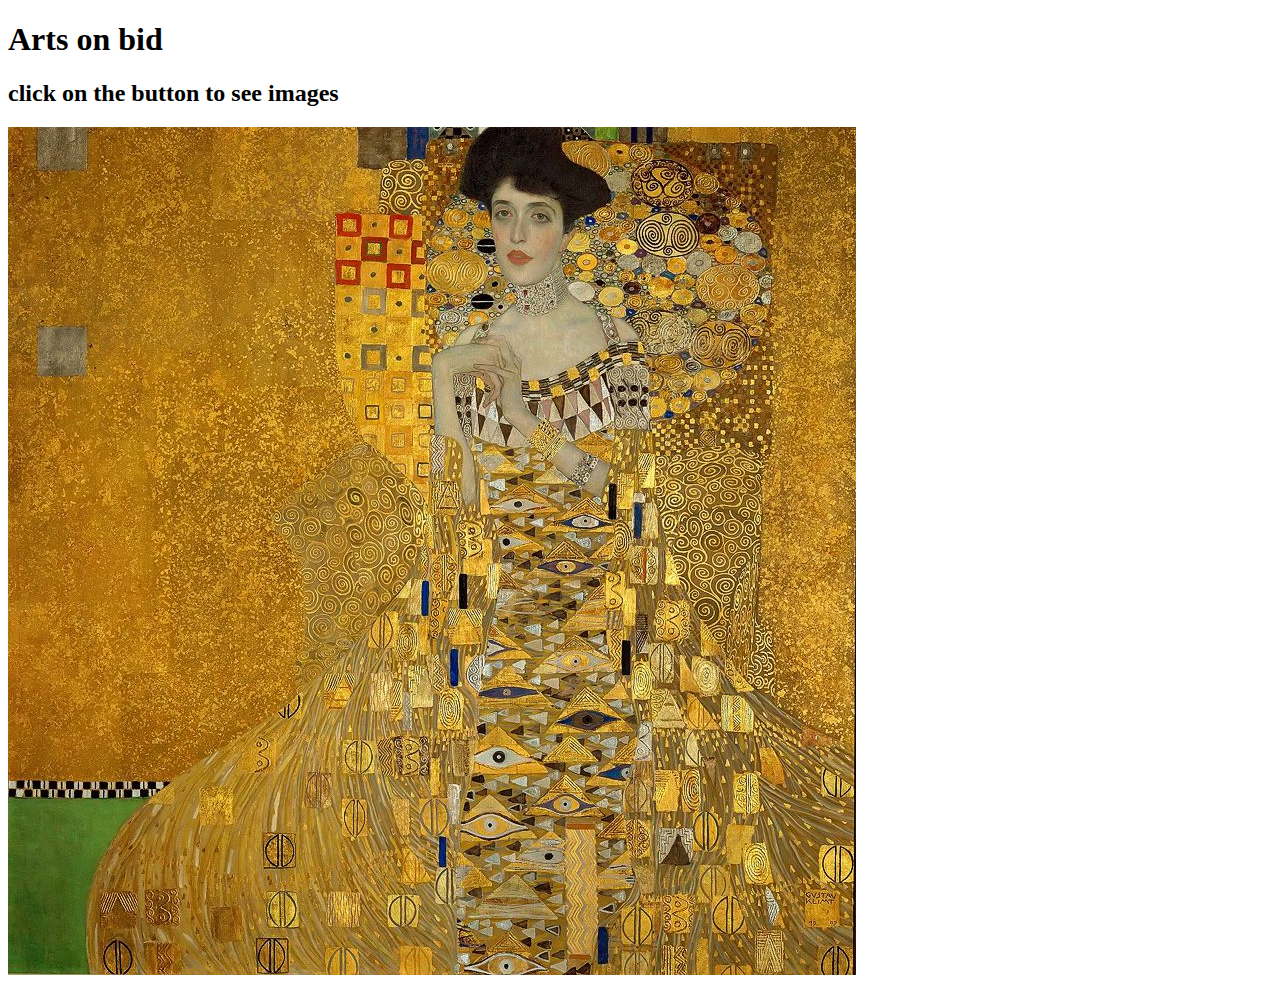
==== art.html @ 25b138c9 "changes" ====
<!DOCTYPE html>
<html lang="en">
<head>
    <style>
        /* set display for none for image*/
    |#image {
            display: none;
        }
    </style>
    <meta charset="UTF-8">
    <meta http-equiv="X-UA-Compatible" content="IE=edge">
    <meta name="viewport" content="width=git  add, initial-scale=1.0">
    <title>document</title>
</head>
<body>
    <div>
        <h1>Arts on bid</h1>
        <h2>click on the button to see images</h2>
        <img id="top" src="./assets/images/Klimts-Most-Valuable-Painting.jpg" alt="">

    </div>
    
</body>
</html>
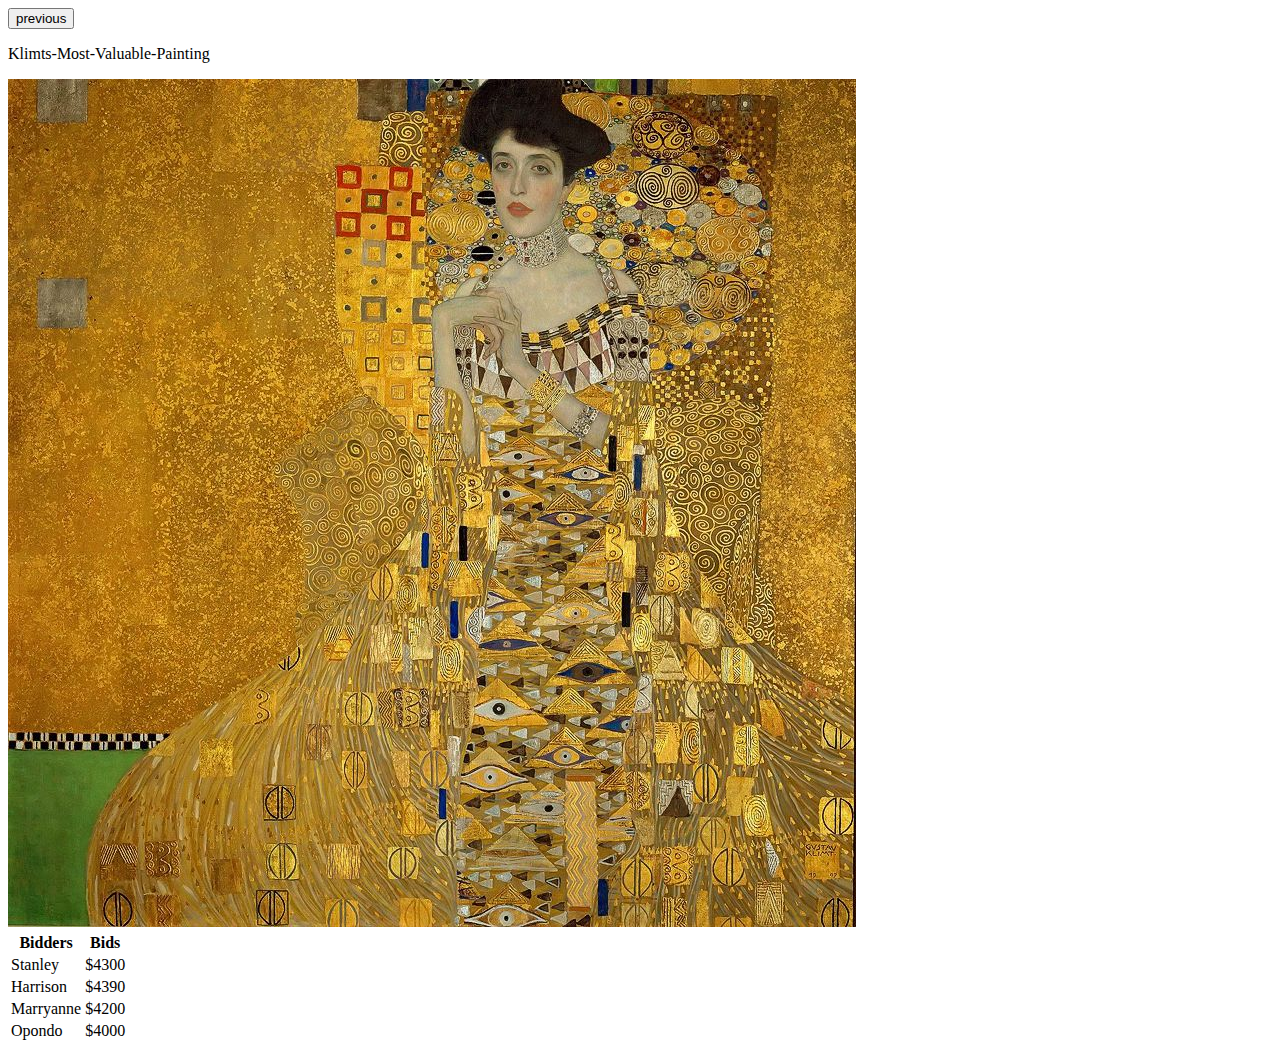
==== commit 6580610c: "changes" ====
--- a/art.html
+++ b/art.html
@@ -1,24 +1,43 @@
 <!DOCTYPE html>
 <html lang="en">
 <head>
-    <style>
-        /* set display for none for image*/
-    |#image {
-            display: none;
-        }
-    </style>
     <meta charset="UTF-8">
     <meta http-equiv="X-UA-Compatible" content="IE=edge">
-    <meta name="viewport" content="width=git  add, initial-scale=1.0">
-    <title>document</title>
+    <meta name="viewport" content="width=device-width, initial-scale=1.0">
+    <title>Art</title>
+    <link rel="stylesheet" href="./assets/css/art.css">
 </head>
 <body>
-    <div>
-        <h1>Arts on bid</h1>
-        <h2>click on the button to see images</h2>
-        <img id="top" src="./assets/images/Klimts-Most-Valuable-Painting.jpg" alt="">
+    <div class="first">
+        <button class="btn-one">previous</button>
+        <p>Klimts-Most-Valuable-Painting</p>
+        <div class="bidders">
+            <img src="./assets/images/Klimts-Most-Valuable-Painting.jpg">
+            <table>
+                <tr>
+                    <th>Bidders</th>
+                    <th>Bids</th>
+                </tr>
+                <tr>
+                    <td>Stanley</td>
+                    <td>$4300</td>
+                </tr>
+                <tr>
+                    <td>Harrison</td>
+                    <td>$4390</td>
+                </tr>
+                <tr>
+                    <td>Marryanne</td>
+                    <td>$4200</td>
+                </tr>
+                <tr>
+                    <td>Opondo</td>
+                    <td>$4000</td>
+                </tr>
+            </table>
+        </div>
+    </div>
 
-    </div>
     
 </body>
 </html>--- a/assets/css/art.css
+++ b/assets/css/art.css
@@ -0,0 +1 @@
+!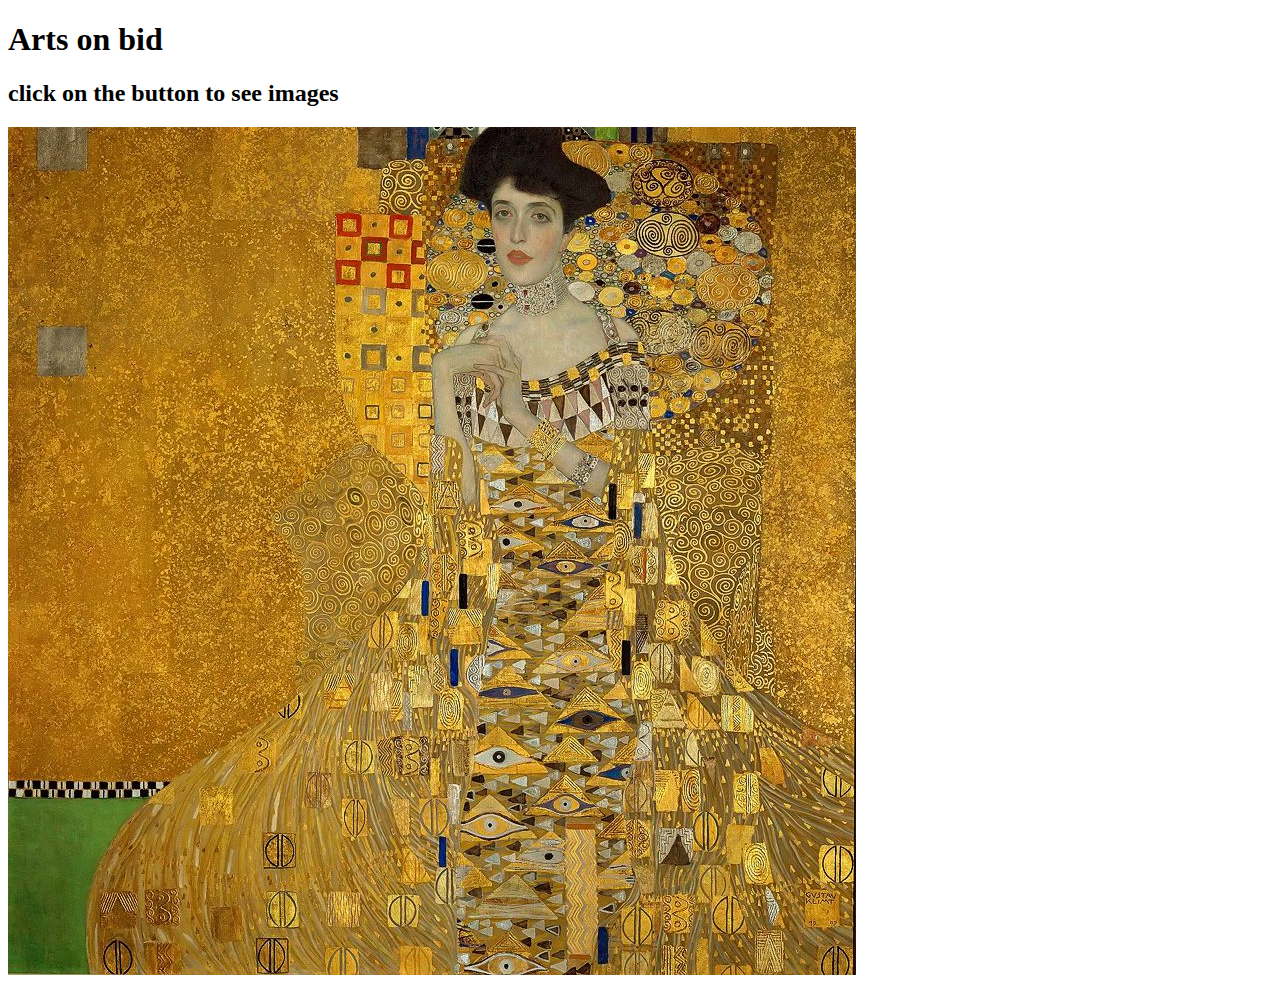
==== commit 2e741898: "Merge pull request #8 from Leestan360/art" ====
--- a/art.html
+++ b/art.html
@@ -1,43 +1,24 @@
 <!DOCTYPE html>
 <html lang="en">
 <head>
+    <style>
+        /* set display for none for image*/
+    |#image {
+            display: none;
+        }
+    </style>
     <meta charset="UTF-8">
     <meta http-equiv="X-UA-Compatible" content="IE=edge">
-    <meta name="viewport" content="width=device-width, initial-scale=1.0">
-    <title>Art</title>
-    <link rel="stylesheet" href="./assets/css/art.css">
+    <meta name="viewport" content="width=git  add, initial-scale=1.0">
+    <title>document</title>
 </head>
 <body>
-    <div class="first">
-        <button class="btn-one">previous</button>
-        <p>Klimts-Most-Valuable-Painting</p>
-        <div class="bidders">
-            <img src="./assets/images/Klimts-Most-Valuable-Painting.jpg">
-            <table>
-                <tr>
-                    <th>Bidders</th>
-                    <th>Bids</th>
-                </tr>
-                <tr>
-                    <td>Stanley</td>
-                    <td>$4300</td>
-                </tr>
-                <tr>
-                    <td>Harrison</td>
-                    <td>$4390</td>
-                </tr>
-                <tr>
-                    <td>Marryanne</td>
-                    <td>$4200</td>
-                </tr>
-                <tr>
-                    <td>Opondo</td>
-                    <td>$4000</td>
-                </tr>
-            </table>
-        </div>
+    <div>
+        <h1>Arts on bid</h1>
+        <h2>click on the button to see images</h2>
+        <img id="top" src="./assets/images/Klimts-Most-Valuable-Painting.jpg" alt="">
+
     </div>
-
     
 </body>
 </html>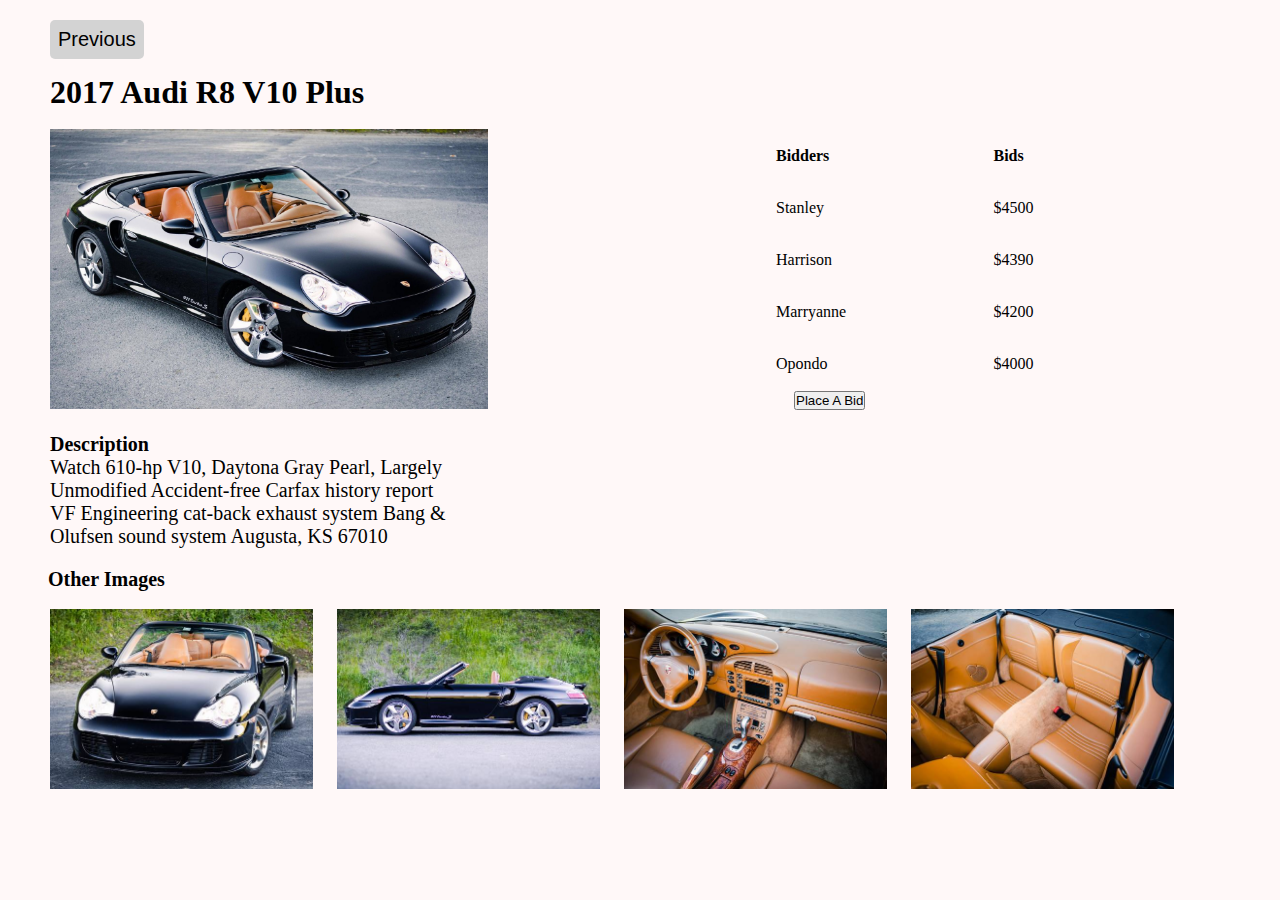
==== commit 3fd1e578: "changes made" ====
--- a/art.html
+++ b/art.html
@@ -1,24 +1,74 @@
 <!DOCTYPE html>
 <html lang="en">
 <head>
-    <style>
-        /* set display for none for image*/
-    |#image {
-            display: none;
-        }
-    </style>
     <meta charset="UTF-8">
     <meta http-equiv="X-UA-Compatible" content="IE=edge">
-    <meta name="viewport" content="width=git  add, initial-scale=1.0">
-    <title>document</title>
+    <meta name="viewport" content="width=device-width, initial-scale=1.0">
+    <title>Art</title>
+    <link rel="stylesheet" href="./assets/css/art.css">
 </head>
 <body>
-    <div>
-        <h1>Arts on bid</h1>
-        <h2>click on the button to see images</h2>
-        <img id="top" src="./assets/images/Klimts-Most-Valuable-Painting.jpg" alt="">
-
+    <div class="popUp">
+        <button class="btn1">Previous</button>
+        <div>
+          <h1>2017 Audi R8 V10 Plus</h1>
+          <br>
+          <div class="popBidders">
+              <div class="itemPop">
+                  <img src="./assets/images/37yAm1Xx-vnSfTf_Kgu-(edit).jpg"  height="280px" width="438">
+                  <h2>Description</h2>
+                  <p> Watch
+                    610-hp V10, Daytona Gray Pearl, Largely Unmodified
+                    
+                    Accident-free Carfax history report
+                    VF Engineering cat-back exhaust system
+                    Bang & Olufsen sound system
+                    Augusta, KS 67010</p>
+              </div>  
+              <div class="bidTable">
+                  <table>
+                      <tr>
+                          <th>Bidders</th>
+                          <th>Bids</th>
+                      </tr>
+                      <tr>
+                          <td>Stanley</td>
+                          <td>$4500</td>
+                      </tr>
+                      <tr>
+                          <td>Harrison</td>
+                          <td>$4390</td>
+                      </tr>
+                      <tr>
+                          <td>Marryanne</td>
+                          <td>$4200</td>
+                      </tr>
+                      <tr>
+                          <td>Opondo</td>
+                          <td>$4000</td>
+                      </tr>
+                  </table>
+                  <di>
+                    <a href="http://"><button id="bidOne">Place A Bid </button></a>
+                  </di>
+              </div>
+          </div>
+        </div>
+            
     </div>
-    
-</body>
-</html>+    <div class="otherImages">
+        <h2> Other Images </h2>
+        <br>
+        <div class="all_mages">
+            <img src="./assets/images/911 2.jpg" alt="Coming Soon" height="180" width="263">
+            <img src="./assets/images/911 3.jpg" alt="Coming Soon" height="180" width="263"> 
+            <img src="./assets/images/911 4.jpg" alt="Coming Soon" height="180" width="263">
+            <img src="./assets/images/911 5.jpg" alt="Coming Soon" height="180" width="263">
+          </div>
+          
+  
+      </div>
+  
+      
+  </body>
+  </html>--- a/assets/css/art.css
+++ b/assets/css/art.css
@@ -0,0 +1,109 @@
+* {
+  padding: 0;
+  margin: 0;
+  margin-left: 10px;
+  margin-right: 10px;
+}
+
+body {
+  background-color: #FFF8F8;
+}
+
+
+.popUp > .btn1 {
+  padding: 8px;
+  font-size: 20px;
+  margin: 20px;
+  background-color:lightgray;
+  cursor: pointer;
+  border: none;
+  border-radius: 5px;
+  margin-bottom: 15px;
+}
+
+.popUp > .popItems > h1 {
+  font-weight:550;
+  font-size: 25px;
+  margin-top: 15px;
+}
+
+.itemPop > img, h2, p {
+  margin-left:-10px;
+}
+
+
+.popUp > .popItems > .popBidders {
+  display: flex;
+  justify-content: space-between;
+}
+
+.popBidders {
+  display: flex;
+          
+}
+
+.popBidders > .itemPop {
+  width: 60%;
+
+}
+
+.popBidders > .itemPop > h2 {
+  margin-left: -10px;
+  margin-top: 20px;
+  font-weight: 550;
+  font-size: 20px;  
+
+}
+
+.popBidders > .itemPop > p {
+  margin-left: -10px;
+  font-size: 20px;
+  width: 60%;  
+
+}
+
+
+
+.popBidders > .bidTable {
+  width: 40%;
+}
+
+.bidTable > table {
+  border-spacing: 0 500;
+}
+
+th, td {
+  margin-left: 20px;
+  margin-right: 20px;
+  margin-bottom: 20px;
+  width: 220px;
+  height: 50px;
+  text-align: start;
+  
+}
+
+.bid2 {
+  padding: 6px;
+  text-align: start;
+  margin-top: 30px;
+  margin-left: -10px;
+
+}
+
+.otherImages > h2 {
+  margin-left: +18px;
+  margin-top: 20px;
+  font-weight: 550;
+  font-size: 20px;
+}
+
+.otherImages > .all_images {
+  display: grid;
+  grid-template-columns: repeat(4, 1fr);
+  margin-top: 2px;
+  
+}
+
+.otherImages > .all_images > img {
+  grid-gap: 20px;
+}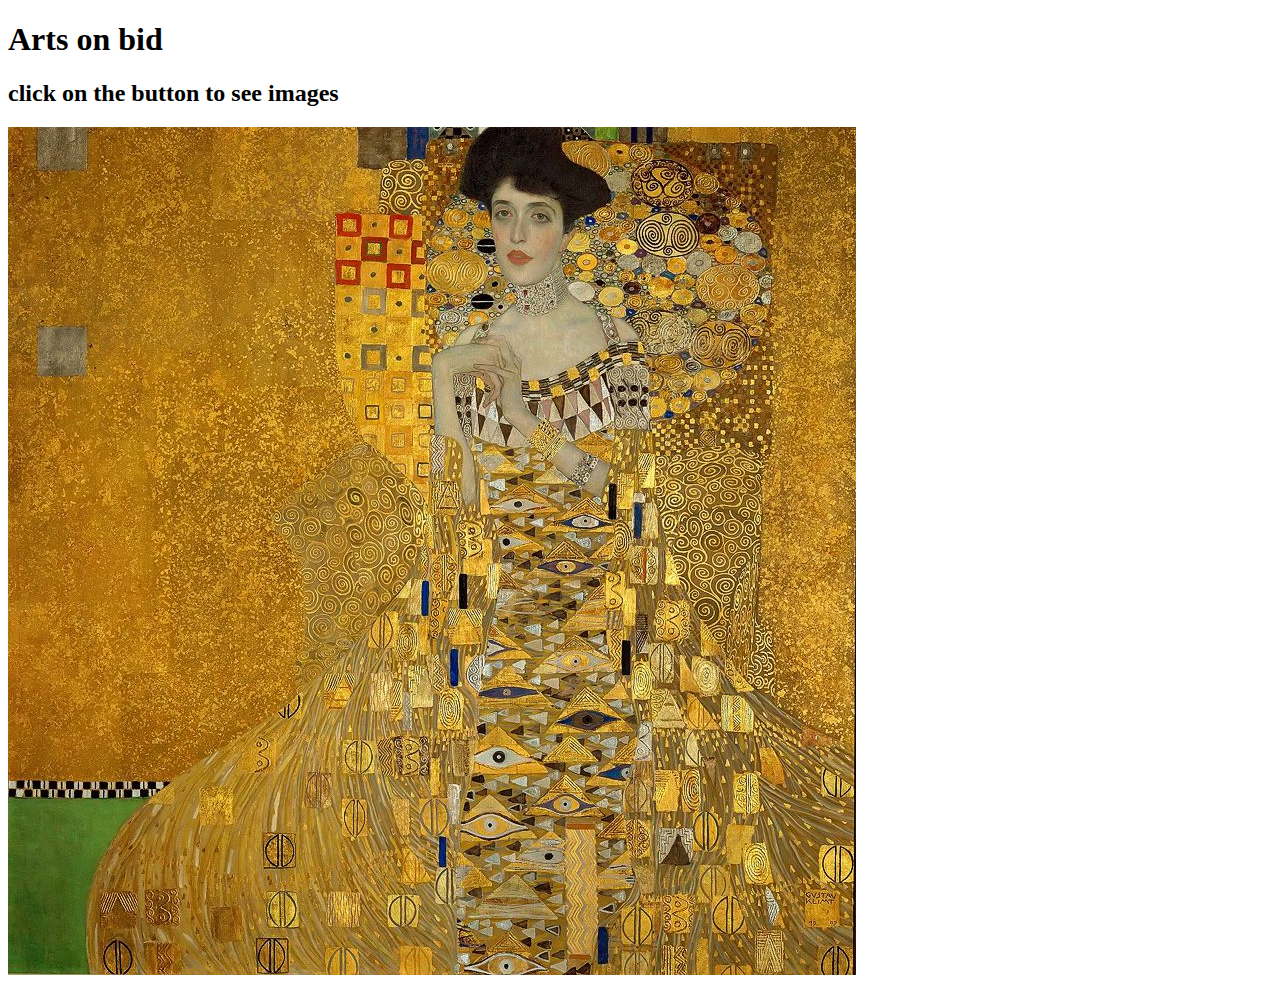
==== commit f1ec2b7f: "Merge branch 'main' into vehicles" ====
--- a/art.html
+++ b/art.html
@@ -1,74 +1,24 @@
 <!DOCTYPE html>
 <html lang="en">
 <head>
+    <style>
+        /* set display for none for image*/
+    |#image {
+            display: none;
+        }
+    </style>
     <meta charset="UTF-8">
     <meta http-equiv="X-UA-Compatible" content="IE=edge">
-    <meta name="viewport" content="width=device-width, initial-scale=1.0">
-    <title>Art</title>
-    <link rel="stylesheet" href="./assets/css/art.css">
+    <meta name="viewport" content="width=git  add, initial-scale=1.0">
+    <title>document</title>
 </head>
 <body>
-    <div class="popUp">
-        <button class="btn1">Previous</button>
-        <div>
-          <h1>2017 Audi R8 V10 Plus</h1>
-          <br>
-          <div class="popBidders">
-              <div class="itemPop">
-                  <img src="./assets/images/37yAm1Xx-vnSfTf_Kgu-(edit).jpg"  height="280px" width="438">
-                  <h2>Description</h2>
-                  <p> Watch
-                    610-hp V10, Daytona Gray Pearl, Largely Unmodified
-                    
-                    Accident-free Carfax history report
-                    VF Engineering cat-back exhaust system
-                    Bang & Olufsen sound system
-                    Augusta, KS 67010</p>
-              </div>  
-              <div class="bidTable">
-                  <table>
-                      <tr>
-                          <th>Bidders</th>
-                          <th>Bids</th>
-                      </tr>
-                      <tr>
-                          <td>Stanley</td>
-                          <td>$4500</td>
-                      </tr>
-                      <tr>
-                          <td>Harrison</td>
-                          <td>$4390</td>
-                      </tr>
-                      <tr>
-                          <td>Marryanne</td>
-                          <td>$4200</td>
-                      </tr>
-                      <tr>
-                          <td>Opondo</td>
-                          <td>$4000</td>
-                      </tr>
-                  </table>
-                  <di>
-                    <a href="http://"><button id="bidOne">Place A Bid </button></a>
-                  </di>
-              </div>
-          </div>
-        </div>
-            
+    <div>
+        <h1>Arts on bid</h1>
+        <h2>click on the button to see images</h2>
+        <img id="top" src="./assets/images/Klimts-Most-Valuable-Painting.jpg" alt="">
+
     </div>
-    <div class="otherImages">
-        <h2> Other Images </h2>
-        <br>
-        <div class="all_mages">
-            <img src="./assets/images/911 2.jpg" alt="Coming Soon" height="180" width="263">
-            <img src="./assets/images/911 3.jpg" alt="Coming Soon" height="180" width="263"> 
-            <img src="./assets/images/911 4.jpg" alt="Coming Soon" height="180" width="263">
-            <img src="./assets/images/911 5.jpg" alt="Coming Soon" height="180" width="263">
-          </div>
-          
-  
-      </div>
-  
-      
-  </body>
-  </html>+    
+</body>
+</html>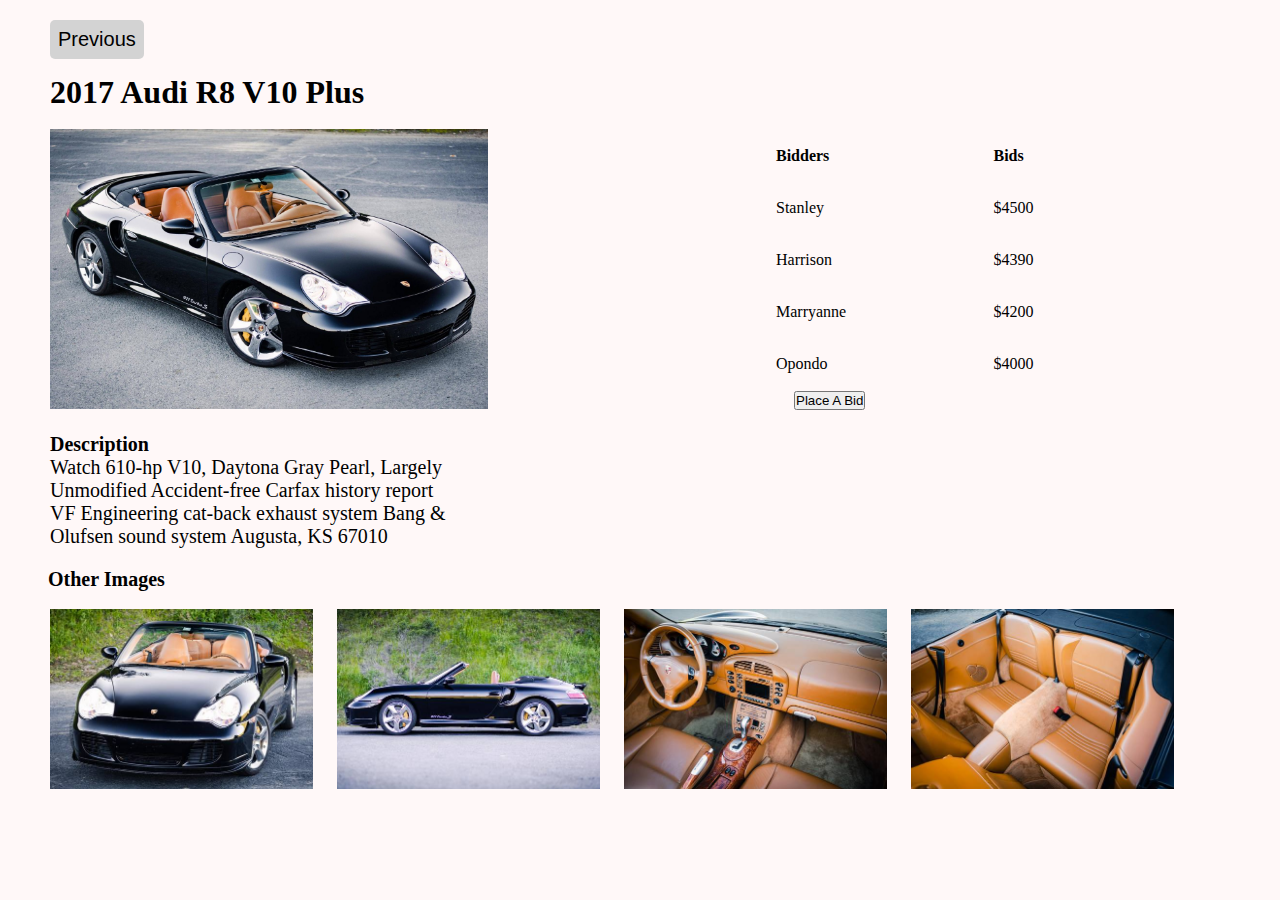
==== commit 29208db3: "Merge pull request #12 from Leestan360/art" ====
--- a/art.html
+++ b/art.html
@@ -1,24 +1,74 @@
 <!DOCTYPE html>
 <html lang="en">
 <head>
-    <style>
-        /* set display for none for image*/
-    |#image {
-            display: none;
-        }
-    </style>
     <meta charset="UTF-8">
     <meta http-equiv="X-UA-Compatible" content="IE=edge">
-    <meta name="viewport" content="width=git  add, initial-scale=1.0">
-    <title>document</title>
+    <meta name="viewport" content="width=device-width, initial-scale=1.0">
+    <title>Art</title>
+    <link rel="stylesheet" href="./assets/css/art.css">
 </head>
 <body>
-    <div>
-        <h1>Arts on bid</h1>
-        <h2>click on the button to see images</h2>
-        <img id="top" src="./assets/images/Klimts-Most-Valuable-Painting.jpg" alt="">
-
+    <div class="popUp">
+        <button class="btn1">Previous</button>
+        <div>
+          <h1>2017 Audi R8 V10 Plus</h1>
+          <br>
+          <div class="popBidders">
+              <div class="itemPop">
+                  <img src="./assets/images/37yAm1Xx-vnSfTf_Kgu-(edit).jpg"  height="280px" width="438">
+                  <h2>Description</h2>
+                  <p> Watch
+                    610-hp V10, Daytona Gray Pearl, Largely Unmodified
+                    
+                    Accident-free Carfax history report
+                    VF Engineering cat-back exhaust system
+                    Bang & Olufsen sound system
+                    Augusta, KS 67010</p>
+              </div>  
+              <div class="bidTable">
+                  <table>
+                      <tr>
+                          <th>Bidders</th>
+                          <th>Bids</th>
+                      </tr>
+                      <tr>
+                          <td>Stanley</td>
+                          <td>$4500</td>
+                      </tr>
+                      <tr>
+                          <td>Harrison</td>
+                          <td>$4390</td>
+                      </tr>
+                      <tr>
+                          <td>Marryanne</td>
+                          <td>$4200</td>
+                      </tr>
+                      <tr>
+                          <td>Opondo</td>
+                          <td>$4000</td>
+                      </tr>
+                  </table>
+                  <di>
+                    <a href="http://"><button id="bidOne">Place A Bid </button></a>
+                  </di>
+              </div>
+          </div>
+        </div>
+            
     </div>
-    
-</body>
-</html>+    <div class="otherImages">
+        <h2> Other Images </h2>
+        <br>
+        <div class="all_mages">
+            <img src="./assets/images/911 2.jpg" alt="Coming Soon" height="180" width="263">
+            <img src="./assets/images/911 3.jpg" alt="Coming Soon" height="180" width="263"> 
+            <img src="./assets/images/911 4.jpg" alt="Coming Soon" height="180" width="263">
+            <img src="./assets/images/911 5.jpg" alt="Coming Soon" height="180" width="263">
+          </div>
+          
+  
+      </div>
+  
+      
+  </body>
+  </html>--- a/assets/css/art.css
+++ b/assets/css/art.css
@@ -0,0 +1,109 @@
+* {
+  padding: 0;
+  margin: 0;
+  margin-left: 10px;
+  margin-right: 10px;
+}
+
+body {
+  background-color: #FFF8F8;
+}
+
+
+.popUp > .btn1 {
+  padding: 8px;
+  font-size: 20px;
+  margin: 20px;
+  background-color:lightgray;
+  cursor: pointer;
+  border: none;
+  border-radius: 5px;
+  margin-bottom: 15px;
+}
+
+.popUp > .popItems > h1 {
+  font-weight:550;
+  font-size: 25px;
+  margin-top: 15px;
+}
+
+.itemPop > img, h2, p {
+  margin-left:-10px;
+}
+
+
+.popUp > .popItems > .popBidders {
+  display: flex;
+  justify-content: space-between;
+}
+
+.popBidders {
+  display: flex;
+          
+}
+
+.popBidders > .itemPop {
+  width: 60%;
+
+}
+
+.popBidders > .itemPop > h2 {
+  margin-left: -10px;
+  margin-top: 20px;
+  font-weight: 550;
+  font-size: 20px;  
+
+}
+
+.popBidders > .itemPop > p {
+  margin-left: -10px;
+  font-size: 20px;
+  width: 60%;  
+
+}
+
+
+
+.popBidders > .bidTable {
+  width: 40%;
+}
+
+.bidTable > table {
+  border-spacing: 0 500;
+}
+
+th, td {
+  margin-left: 20px;
+  margin-right: 20px;
+  margin-bottom: 20px;
+  width: 220px;
+  height: 50px;
+  text-align: start;
+  
+}
+
+.bid2 {
+  padding: 6px;
+  text-align: start;
+  margin-top: 30px;
+  margin-left: -10px;
+
+}
+
+.otherImages > h2 {
+  margin-left: +18px;
+  margin-top: 20px;
+  font-weight: 550;
+  font-size: 20px;
+}
+
+.otherImages > .all_images {
+  display: grid;
+  grid-template-columns: repeat(4, 1fr);
+  margin-top: 2px;
+  
+}
+
+.otherImages > .all_images > img {
+  grid-gap: 20px;
+}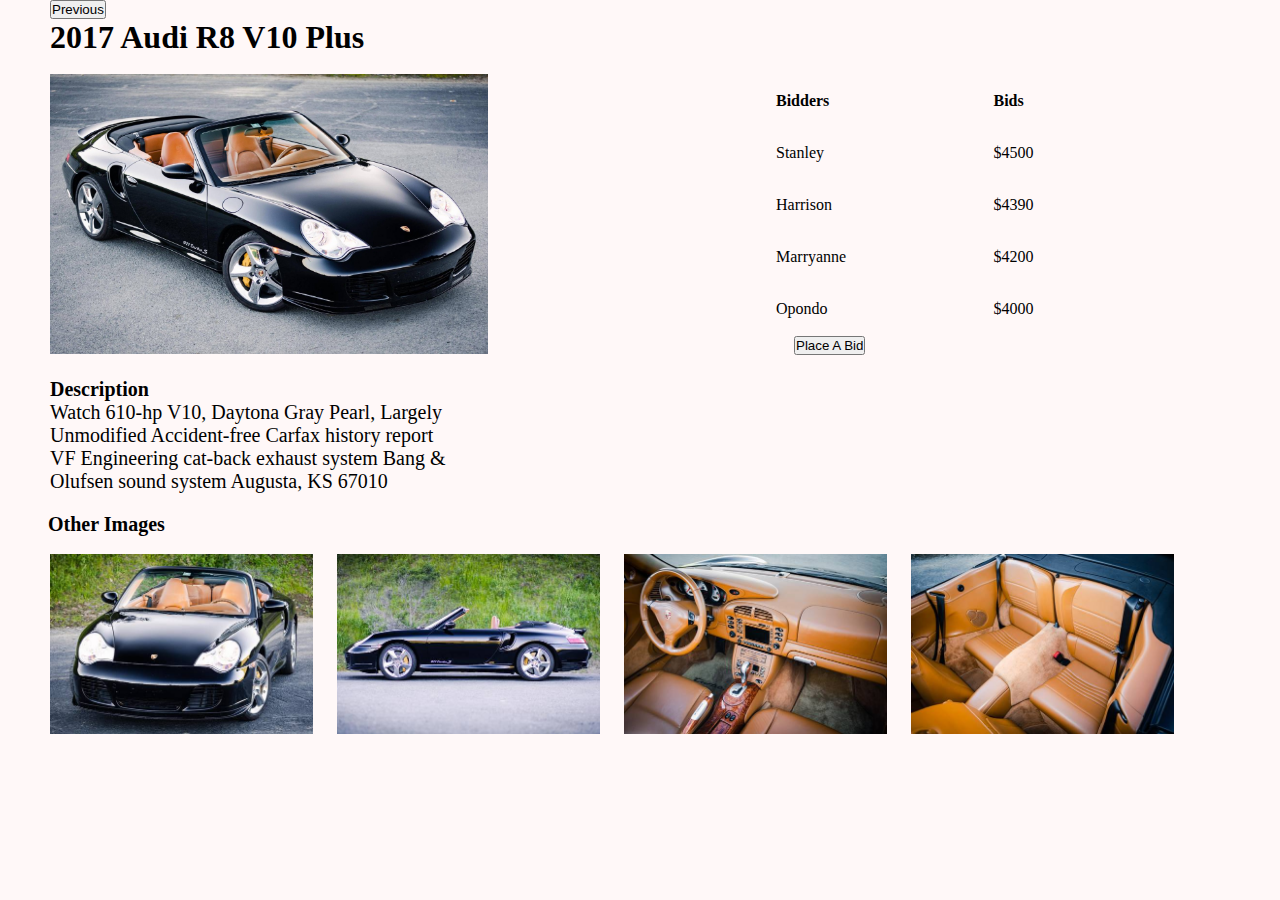
==== commit 127e0147: "Update the project" ====
--- a/art.html
+++ b/art.html
@@ -9,7 +9,7 @@
 </head>
 <body>
     <div class="popUp">
-        <button class="btn1">Previous</button>
+        <a href="./vehicles.html"><button class="btn1">Previous</button></a>
         <div>
           <h1>2017 Audi R8 V10 Plus</h1>
           <br>
@@ -68,7 +68,6 @@
           
   
       </div>
-  
       
   </body>
   </html>